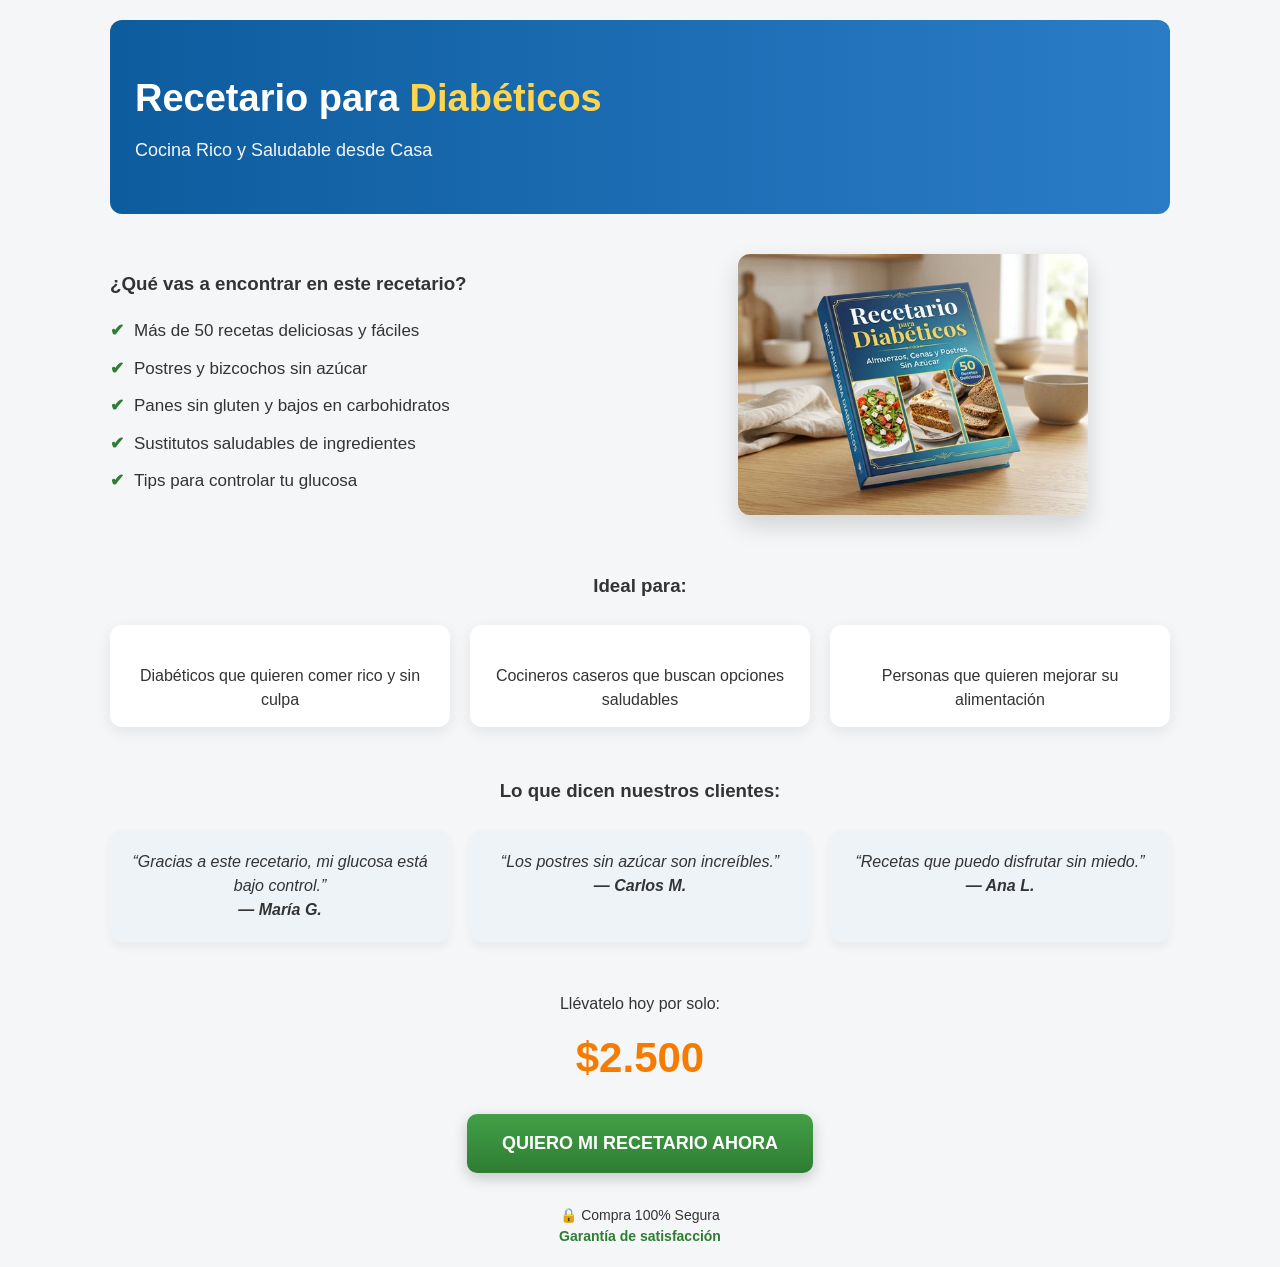
==== index.html @ e19335ea "primer commit" ====
<!DOCTYPE html>
<html lang="es">
<head>
    <meta charset="UTF-8">
    <meta name="viewport" content="width=device-width, initial-scale=1.0">
    <title>Recetario para Diabéticos</title>
    <link href="https://fonts.googleapis.com/css2?family=Segoe+UI:wght@400;600;800&display=swap" rel="stylesheet">
    <link rel="stylesheet" href="./css/studio.css">
</head>
<body>

<div class="container">

    <div class="header">
        <h1>Recetario para <span>Diabéticos</span></h1>
        <p>Cocina Rico y Saludable desde Casa</p>
    </div>

    <div class="content">
        <div class="left">
            <h3>¿Qué vas a encontrar en este recetario?</h3>
            <ul class="list">
                <li>Más de 50 recetas deliciosas y fáciles</li>
                <li>Postres y bizcochos sin azúcar</li>
                <li>Panes sin gluten y bajos en carbohidratos</li>
                <li>Sustitutos saludables de ingredientes</li>
                <li>Tips para controlar tu glucosa</li>
            </ul>
        </div>

        <div class="right">
            <img src="./imagen/libro2.webp" class="book" alt="Recetario">
        </div>
    </div>

    <div class="ideal">
        <h3>Ideal para:</h3>
        <div class="cards">
            <div class="card">
                <img src="https://via.placeholder.com/200" alt="">
                <p>Diabéticos que quieren comer rico y sin culpa</p>
            </div>
            <div class="card">
                <img src="https://via.placeholder.com/200" alt="">
                <p>Cocineros caseros que buscan opciones saludables</p>
            </div>
            <div class="card">
                <img src="https://via.placeholder.com/200" alt="">
                <p>Personas que quieren mejorar su alimentación</p>
            </div>
        </div>
    </div>

    <div class="testimonials">
        <h3>Lo que dicen nuestros clientes:</h3>
        <div class="testimonial-box">
            <div class="testimonial">
                “Gracias a este recetario, mi glucosa está bajo control.”
                <br><strong>— María G.</strong>
            </div>
            <div class="testimonial">
                “Los postres sin azúcar son increíbles.”
                <br><strong>— Carlos M.</strong>
            </div>
            <div class="testimonial">
                “Recetas que puedo disfrutar sin miedo.”
                <br><strong>— Ana L.</strong>
            </div>
        </div>
    </div>

    <div class="price">
        <p>Llévatelo hoy por solo:</p>
        <h2>$2.500</h2>
        <a href="https://mpago.la/2qgHMjV" class="btn">QUIERO MI RECETARIO AHORA</a>
    </div>

    <div class="footer">
        🔒 Compra 100% Segura <br>
        <span>Garantía de satisfacción</span>
    </div>

</div>

</body>
</html>
---- css/studio.css ----
/* RESET */
* {
    margin: 0;
    padding: 0;
    box-sizing: border-box;
}

body {
    font-family: 'Segoe UI', Arial, sans-serif;
    background: #f4f6f8;
    color: #333;
    line-height: 1.5;
}

.container {
    animation: fadeIn 1s ease-in-out;
    max-width: 1100px;
    margin: auto;
    padding: 20px;
}
@keyframes fadeIn {
    from {
        opacity: 0;
        transform: translateY(15px);
    }
    to {
        opacity: 1;
        transform: translateY(0);
    }
}

/* HEADER */
.header {
    background: linear-gradient(90deg, #0d5c9e, #2a7cc7);
    color: white;
    padding: 50px 25px;
    border-radius: 12px;
    text-align: left;
}

.header h1 {
    font-size: 38px;
    font-weight: 800;
}

.header span {
    color: #ffd54f;
}

.header p {
    margin-top: 10px;
    font-size: 18px;
    opacity: 0.95;
}

/* CONTENT */
.content {
    display: flex;
    align-items: center;
    gap: 30px;
    margin-top: 40px;
}

.left {
    flex: 1;
}

.right {
    flex: 1;
    text-align: center;
}

.book {
    width: 85%;
    max-width: 350px;
    border-radius: 12px;
    box-shadow: 0 10px 25px rgba(0,0,0,0.15);
}

/* LIST */
.list {
    margin-top: 20px;
    padding: 0;
}

.list li {
    list-style: none;
    margin-bottom: 12px;
    font-size: 17px;
}

.list li::before {
    content: "✔";
    color: #2e7d32;
    margin-right: 10px;
    font-weight: bold;
}

/* IDEAL */
.ideal {
    margin-top: 50px;
    text-align: center;
}

.cards {
    display: flex;
    gap: 20px;
    margin-top: 25px;
}

.card {
    background: white;
    padding: 15px;
    border-radius: 12px;
    flex: 1;
    box-shadow: 0 5px 15px rgba(0,0,0,0.08);
    transition: 0.3s;
}

.card:hover {
    transform: translateY(-8px) scale(1.02);
}

.card img {
    width: 100%;
    border-radius: 10px;
    margin-bottom: 10px;
}

/* TESTIMONIOS */
.testimonials {
    margin-top: 50px;
    text-align: center;
}

.testimonial-box {
    display: flex;
    gap: 20px;
    margin-top: 25px;
}

.testimonial {
    background: #eef3f8;
    padding: 20px;
    border-radius: 12px;
    flex: 1;
    font-style: italic;
    box-shadow: 0 5px 10px rgba(0,0,0,0.05);
}

/* PRICE */
.price {
    text-align: center;
    margin-top: 50px;
}

.price h2 {
    color: #f57c00;
    font-size: 42px;
    margin: 10px 0;
}

/* BUTTON */
.btn {
    display: inline-block;
    background: linear-gradient(180deg, #43a047, #2e7d32);
    color: white;
    padding: 16px 35px;
    margin-top: 15px;
    border-radius: 10px;
    text-decoration: none;
    font-weight: bold;
    font-size: 18px;
    transition: all 0.3s ease;
    box-shadow: 0 5px 15px rgba(0,0,0,0.2);
    position: relative;
    overflow: hidden;
}

.btn::after {
    content: "";
    position: absolute;
    width: 100%;
    height: 100%;
    background: rgba(255,255,255,0.2);
    top: 0;
    left: -100%;
    transition: 0.4s;
}

.btn:hover::after {
    left: 100%;
}

.btn:hover {
    transform: scale(1.07);
}

/* FOOTER */
.footer {
    text-align: center;
    margin-top: 25px;
    font-size: 14px;
}

.footer span {
    color: #2e7d32;
    font-weight: bold;
}

/* ========================= */
/* 📱 RESPONSIVE (MOBILE) */
/* ========================= */

@media (max-width: 900px) {
    .content {
        flex-direction: column;
        text-align: center;
    }

    .cards {
        flex-direction: column;
    }

    .testimonial-box {
        flex-direction: column;
    }

    .header {
        text-align: center;
    }
}

@media (max-width: 500px) {
    .header h1 {
        font-size: 28px;
    }

    .price h2 {
        font-size: 34px;
    }

    .btn {
        width: 100%;
    }
}
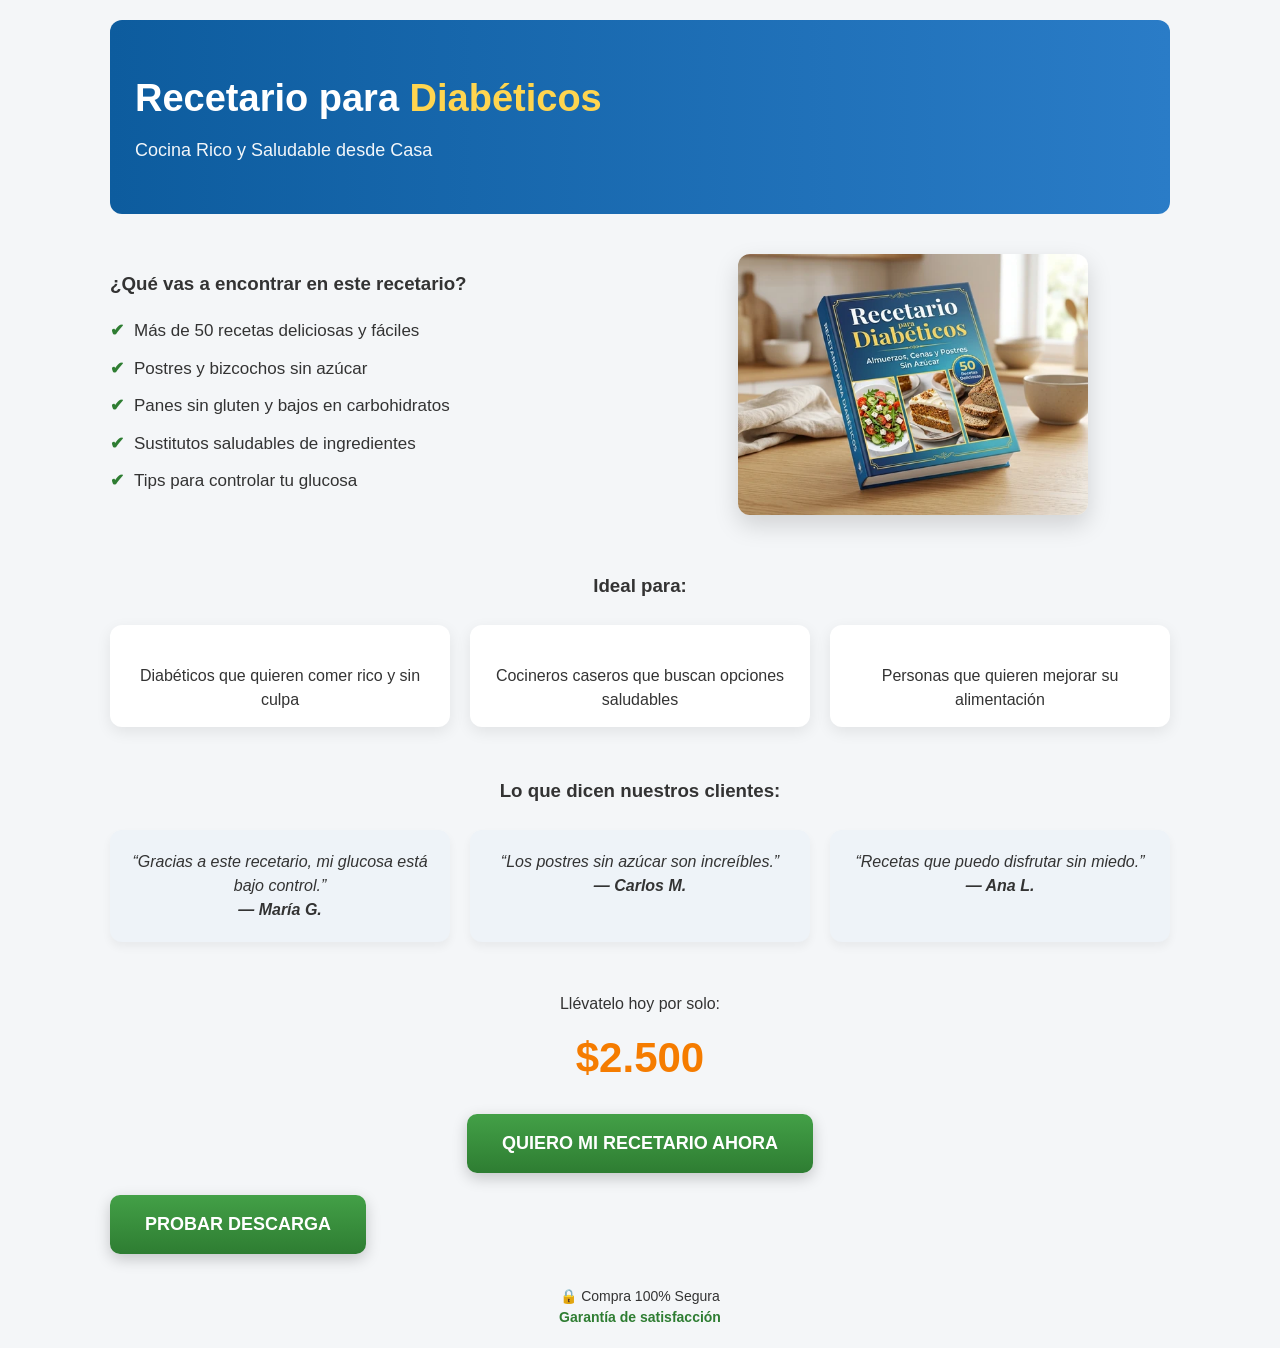
==== commit ecd2a5ab: "prueba link de descaargar" ====
--- a/index.html
+++ b/index.html
@@ -75,11 +75,16 @@
         <a href="https://mpago.la/2qgHMjV" class="btn">QUIERO MI RECETARIO AHORA</a>
     </div>
 
+    <a href="./pages/gracias.html" class="btn">
+    PROBAR DESCARGA
+</a>
+
     <div class="footer">
         🔒 Compra 100% Segura <br>
         <span>Garantía de satisfacción</span>
     </div>
 
+
 </div>
 
 </body>
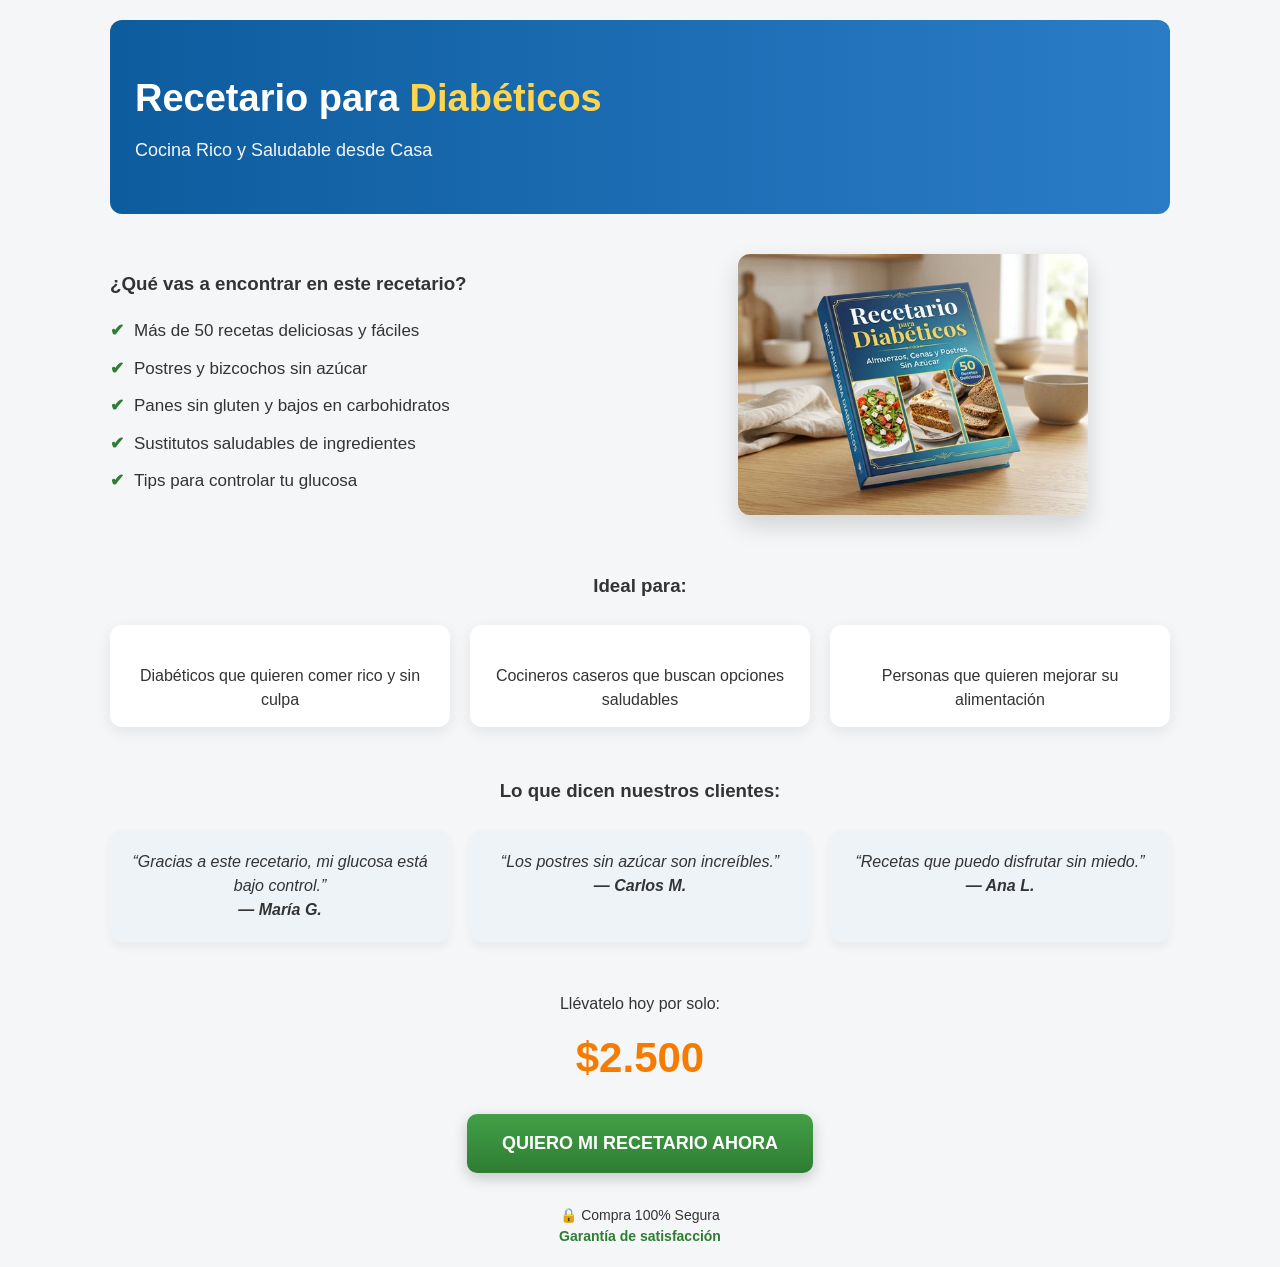
==== commit 58d6babe: "landing terminada" ====
--- a/index.html
+++ b/index.html
@@ -75,9 +75,6 @@
         <a href="https://mpago.la/2qgHMjV" class="btn">QUIERO MI RECETARIO AHORA</a>
     </div>
 
-    <a href="./pages/gracias.html" class="btn">
-    PROBAR DESCARGA
-</a>
 
     <div class="footer">
         🔒 Compra 100% Segura <br>
